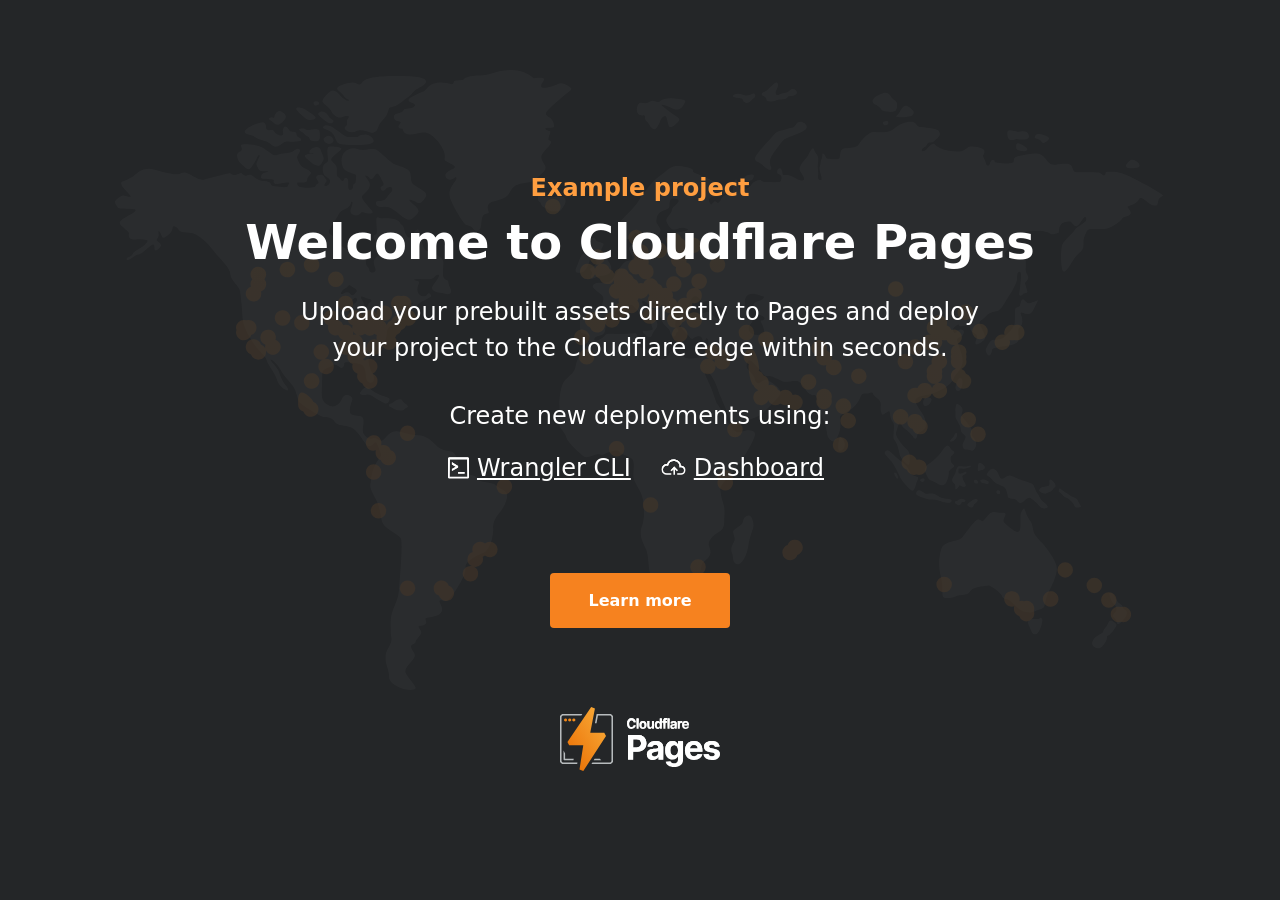
==== direct-upload-demo/index.html @ a01f91d0 "github pages cloudflare pages integration test" ====
<html lang="en">
  <head>
    <meta charset="UTF-8" />
    <meta http-equiv="X-UA-Compatible" content="IE=edge" />
    <meta name="viewport" content="width=device-width, initial-scale=1.0" />
    <title>Direct Upload Demo | Cloudflare Pages</title>
    <link href="style.css" rel="stylesheet" />
  </head>

  <body>
    <div class="container">
      <div class="header">
        <h3>Example project</h3>
        <h1>Welcome to Cloudflare Pages</h1>
        <p>
          Upload your prebuilt assets directly to Pages and deploy <br />
          your project to the Cloudflare edge within seconds.
        </p>
        <p>Create new deployments using:</p>
        <section class="options">
          <img src="assets/terminal.svg" />
          <a
            href="https://dash.cloudflare.com/?to=/:account/pages/new/wrangler-guide"
            target="_blank"
            > Wrangler CLI</a
          >
          <img src="assets/cloud-upload.svg" />
          <a
            href="https://dash.cloudflare.com/?to=/:account/pages/new/upload"
            target="_blank"
            > Dashboard</a
          >
        </section>
      </div>

      <section class="learn-more">
        <a
          href="https://developers.cloudflare.com/pages/platform/direct-uploads"
        >
          <button>Learn more</button>
        </a>
      </section>
      <div class="logo">
        <a href="https://pages.cloudflare.com/" target="_blank">
          <img src="assets/cloudflare-pages.svg"
        /></a>
      </div>
    </div>
  </body>
</html>
---- direct-upload-demo/style.css ----
* {
  box-sizing: border-box;
  font-family: -apple-system, system-ui, BlinkMacSystemFont, "Segoe UI", Roboto, Oxygen, Ubuntu, "Helvetica Neue",  Arial, sans-serif;
  margin: auto;
}

.bg-image {
  position: absolute;
  bottom: -88%;
}

.container {
  display: flex;
  flex-direction: column;
  align-items: center;
  justify-content: center;
  padding: 165px 0 124px;
  width: 100%;
  margin: auto;
  border: #fbab40;
  height: 100vh;
  background-color: #242628;
  background-image: url(./assets/world.svg);
  background-repeat: no-repeat;
  background-position-x: center;
  background-position-y: 70px;
  background-origin: padding-box;
}

.header h3 {
  text-align: center;
  color: #ff9e40;
  font-size: 24px;
  font-style: normal;
  font-weight: 600;
  margin: 0;
  line-height: 36px;
}

.header {
  display: flex;
  position: relative;
  flex-direction: column;
  justify-content: center;
  align-items: center;
  padding: 0px;
  font-style: normal;
}

.header > h1 {
  font-style: normal;
  font-weight: 600;
  font-size: 48px;
  line-height: 150%;
  display: flex;
  align-items: center;
  text-align: center;
  color: #ffffff;
}

.header > p {
  font-style: normal;
  font-weight: 400;
  font-size: 24px;
  line-height: 150%;
  text-align: center;
  color: #ffffff;
  flex-grow: 0;
  margin: 16px 0px;
}

.options {
  display: flex;
  flex-direction: row;
}

.options > a {
  color: #ffffff;
  text-decoration: underline;
  margin: 0px 8px;
  font-weight: 400;
  font-size: 24px;
  line-height: 150%;
}

.options > a:first-of-type {
  margin-right: 30px;
}

.logo {
  margin-top: 75px;
}

.logo > img {
  width: 160px;
  height: 64px;
}

.learn-more > a > button {
  background: #f6821f;
  border-radius: 4px;
  border: none;
  width: 180px;
  margin-top: 78px;
  height: 55px;
  color: #ffffff;
  text-align: center;
  font-weight: 600;
  font-size: 16px;
  line-height: 19px;
  background: rgba(246, 130, 31, 1);
  box-shadow: 0px 0px 0px 0px rgba(0, 0, 0, 0.25);
  cursor: pointer;
}

@media screen and (max-width: 1024px) {
    .container {
        background-size: contain;
        background-position-y: center;
    }
}

@media screen and (max-width: 600px) {

.container{
    background-size: contain;
    background-position-y: center;
    }
  pre {
    font-size: 0.8rem;
    padding: 8px 12px;
    width: 100%;
  }

  body {
    width: 100vw;
  }

  .header img {
    margin-left: 0;
  }

  .installation-steps {
    width: 100%;
    box-sizing: border-box;
  }

  h1 {
    font-size: 1.6rem;
  }

  ol {
    padding-left: 20px;
  }

  li {
    margin-bottom: 5px;
  }
}
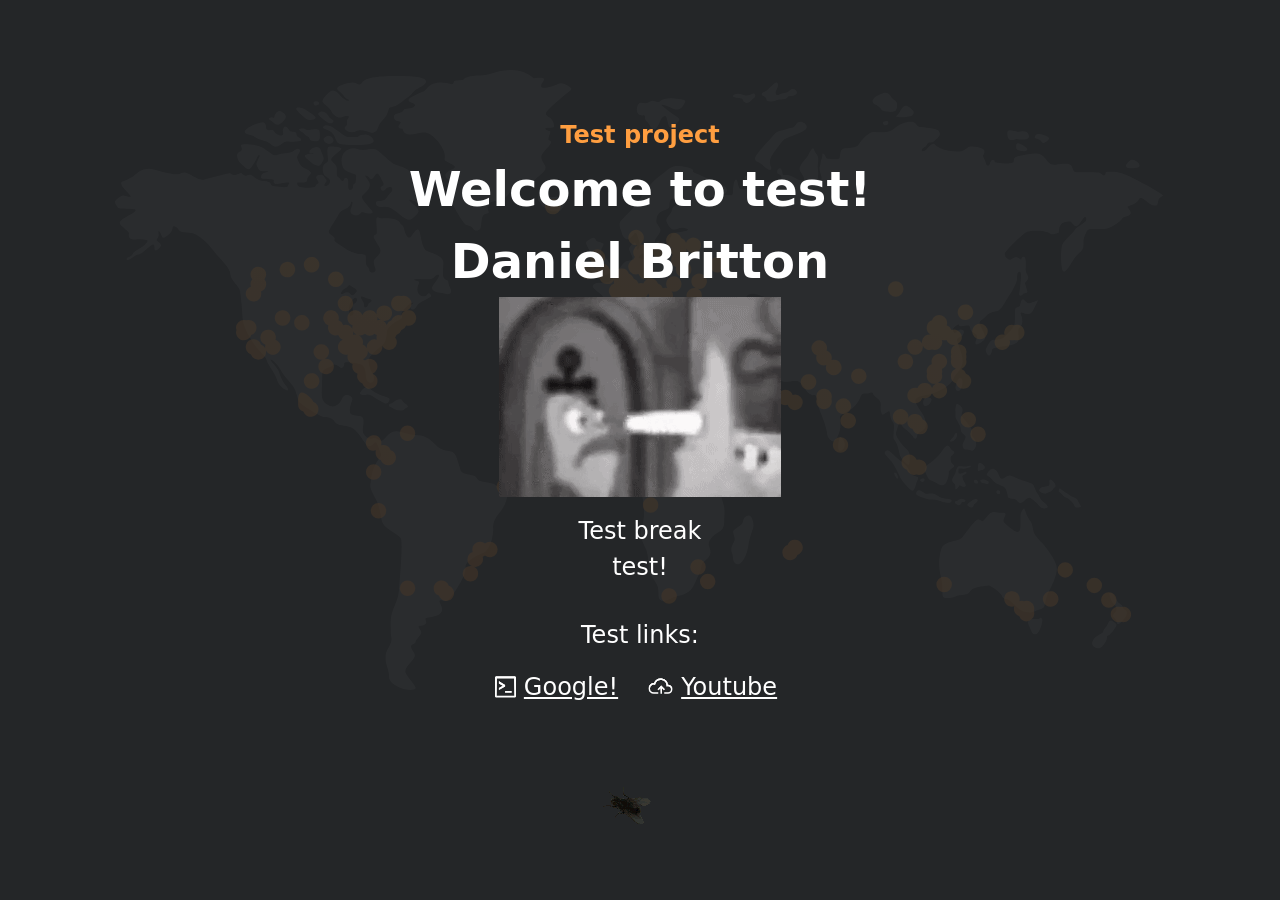
==== commit aee1d331: "changing website test" ====
--- a/direct-upload-demo/index.html
+++ b/direct-upload-demo/index.html
@@ -3,48 +3,45 @@
     <meta charset="UTF-8" />
     <meta http-equiv="X-UA-Compatible" content="IE=edge" />
     <meta name="viewport" content="width=device-width, initial-scale=1.0" />
-    <title>Direct Upload Demo | Cloudflare Pages</title>
+    <title>Test page</title>
     <link href="style.css" rel="stylesheet" />
   </head>
 
   <body>
     <div class="container">
       <div class="header">
-        <h3>Example project</h3>
-        <h1>Welcome to Cloudflare Pages</h1>
+        <h3>Test project</h3>
+        <h1>Welcome to test!</h1>
+        <h1> Daniel Britton </h1>
+        <img src="assets/eyes.gif" />
         <p>
-          Upload your prebuilt assets directly to Pages and deploy <br />
-          your project to the Cloudflare edge within seconds.
+          Test break <br />
+          test!
         </p>
-        <p>Create new deployments using:</p>
+        <p>Test links:</p>
         <section class="options">
           <img src="assets/terminal.svg" />
           <a
-            href="https://dash.cloudflare.com/?to=/:account/pages/new/wrangler-guide"
+            href="https://google.com"
             target="_blank"
-            > Wrangler CLI</a
+            > Google!</a
           >
           <img src="assets/cloud-upload.svg" />
           <a
-            href="https://dash.cloudflare.com/?to=/:account/pages/new/upload"
+            href="https://youtube.com"
             target="_blank"
-            > Dashboard</a
+            > Youtube</a
           >
         </section>
       </div>
 
-      <section class="learn-more">
-        <a
-          href="https://developers.cloudflare.com/pages/platform/direct-uploads"
-        >
-          <button>Learn more</button>
-        </a>
-      </section>
+
       <div class="logo">
         <a href="https://pages.cloudflare.com/" target="_blank">
-          <img src="assets/cloudflare-pages.svg"
+          <img src="assets/fly.gif"
         /></a>
       </div>
+
     </div>
   </body>
 </html>
